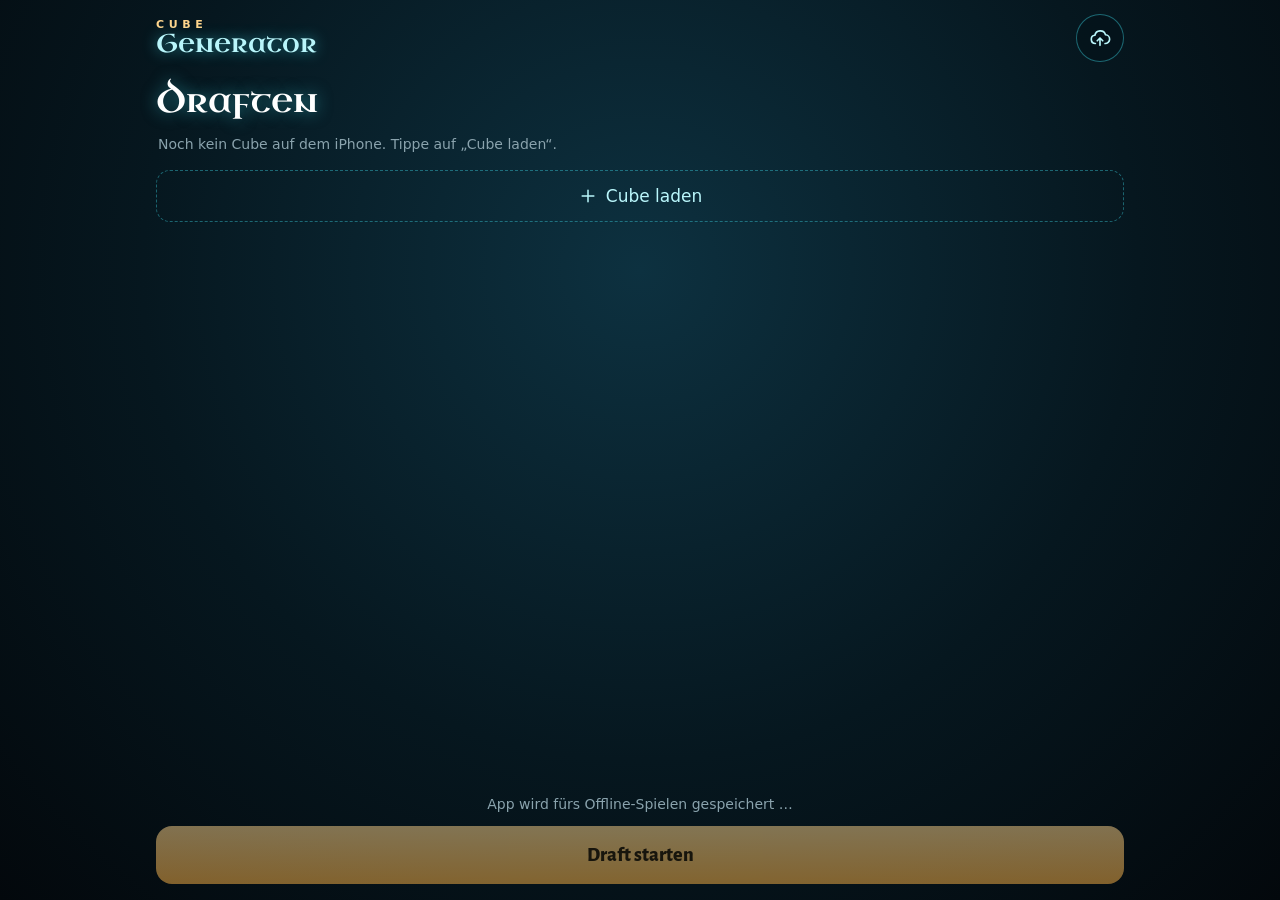
==== index.html @ ec03e6be "Cube Draft 1.0: iPhone-App zum Offline-Draften Co-Authored-By: Claude Opus 5.5 <noreply@anthropic.co" ====
<!doctype html>
<html lang="de">
<head>
<meta charset="utf-8">
<meta name="viewport" content="width=device-width, initial-scale=1, viewport-fit=cover">
<meta name="theme-color" content="#03080c">
<meta name="apple-mobile-web-app-capable" content="yes">
<meta name="mobile-web-app-capable" content="yes">
<meta name="apple-mobile-web-app-status-bar-style" content="black-translucent">
<meta name="apple-mobile-web-app-title" content="Cube Draft">
<title>Cube Draft</title>
<link rel="manifest" href="manifest.webmanifest">
<link rel="apple-touch-icon" href="icons/icon-180.png">
<link rel="icon" type="image/png" href="icons/icon-192.png">
<link rel="stylesheet" href="app.css">
</head>
<body>
<div id="app">
  <!-- ======================================================= Start -->
  <section id="start" class="ansicht" aria-label="Start">
    <header class="kopf">
      <div class="logo"><small>Cube</small><b>Generator</b></div>
      <button type="button" class="rund" id="sync" aria-label="Drafts für den PC sichern" title="Drafts für den PC sichern">
        <svg viewBox="0 0 24 24" aria-hidden="true"><path d="M7 18a4.5 4.5 0 0 1-.6-8.96A6 6 0 0 1 18 8.5a4 4 0 0 1-.5 9.5"/><path d="M12 12v8M9 15l3-3 3 3"/></svg>
        <span class="marke" id="sync_zahl" hidden>0</span>
      </button>
    </header>
    <h1 class="titel">Draften</h1>
    <div class="cubes" id="cubes"></div>
    <button type="button" class="neu-cube" id="cube_laden"><svg viewBox="0 0 24 24" aria-hidden="true"><path d="M12 5v14M5 12h14"/></svg>Cube laden</button>
    <div id="laufend"></div>
    <div class="fuss">
      <p class="netz" id="netz"></p>
      <button type="button" class="gross" id="los" disabled>Draft starten</button>
    </div>
  </section>

  <!-- ======================================================= Draft -->
  <section id="draft" class="ansicht" hidden aria-label="Draft">
    <header class="kopf">
      <button type="button" class="rund klein" data-zurueck aria-label="Pause"><svg viewBox="0 0 24 24" aria-hidden="true"><path d="M19 12H5M11 6l-6 6 6 6"/></svg></button>
      <div class="pick-titel"><span class="pakete" id="d_pakete"></span><b id="d_pick">Pick 1</b><i id="d_richtung" aria-hidden="true"></i></div>
      <button type="button" class="chip-knopf" id="d_pool" aria-label="Deine Picks"><svg viewBox="0 0 24 24" aria-hidden="true"><rect x="7" y="3" width="12" height="16" rx="2"/><path d="M5 6v13a2 2 0 0 0 2 2h9"/></svg><span id="d_pool_zahl">0</span></button>
    </header>
    <div class="paket" id="d_paket"></div>
    <div class="aktion">
      <button type="button" class="leise-knopf" id="d_auto">Bot pickt</button>
      <button type="button" class="gross" id="d_nehmen" disabled>Karte wählen</button>
    </div>
  </section>

  <!-- ======================================================= Deck -->
  <section id="deck" class="ansicht" hidden aria-label="Deck">
    <header class="kopf">
      <button type="button" class="rund klein" data-zurueck aria-label="Zurück"><svg viewBox="0 0 24 24" aria-hidden="true"><path d="M19 12H5M11 6l-6 6 6 6"/></svg></button>
      <div class="pick-titel"><b>Deck</b><span class="zaehler" id="k_zahl"></span></div>
      <button type="button" class="chip-knopf" id="k_bots">Bots</button>
    </header>
    <div class="deck-inhalt" id="k_inhalt"></div>
    <div class="aktion">
      <button type="button" class="leise-knopf" id="k_vorschlag">Vorschlag</button>
      <button type="button" class="gross" id="k_fertig">Fertig</button>
    </div>
  </section>

  <!-- ======================================================= Bot-Decks -->
  <section id="bots" class="ansicht" hidden aria-label="Bot-Decks">
    <header class="kopf">
      <button type="button" class="rund klein" data-zurueck aria-label="Zurück"><svg viewBox="0 0 24 24" aria-hidden="true"><path d="M19 12H5M11 6l-6 6 6 6"/></svg></button>
      <div class="pick-titel"><b>Bot-Decks</b></div>
      <span class="platz"></span>
    </header>
    <div class="deck-inhalt" id="b_inhalt"></div>
  </section>
</div>

<!-- Unterseite (Cube laden, Tisch, Pool) -->
<div class="schleier" id="schleier" hidden></div>
<div class="blatt" id="blatt" role="dialog" aria-modal="true" hidden><div class="griff" aria-hidden="true"></div><div id="blatt_inhalt"></div></div>
<div class="zoom" id="zoom" hidden></div>
<div class="hinweis" id="hinweis" role="status" aria-live="polite" hidden></div>
<input type="file" id="datei" accept=".json,.txt,.csv,application/json,text/plain,text/csv" hidden>

<script type="module" src="app.js"></script>
</body>
</html>
---- app.css ----
/* Cube Draft fürs iPhone – gleicher Stil wie der Generator: tiefes Blaugrün, Eis und Glut */
@font-face{font-family:"Alegreya Sans";font-weight:400;font-display:swap;src:url(fonts/alegreya-sans-400.woff2) format("woff2")}
@font-face{font-family:"Alegreya Sans";font-weight:700;font-display:swap;src:url(fonts/alegreya-sans-700.woff2) format("woff2")}
@font-face{font-family:"Alegreya Sans";font-weight:800;font-display:swap;src:url(fonts/alegreya-sans-800.woff2) format("woff2")}
@font-face{font-family:"Uncial Antiqua";font-weight:400;font-display:swap;src:url(fonts/uncial-antiqua-400.woff2) format("woff2")}
:root{
  --abgrund:#03080c; --tiefe:#06171f; --glas:rgba(5,20,27,.78); --dicht:rgba(3,12,17,.94);
  --eis:#3fe3f2; --eis-hell:#b9f6fb; --eis-matt:rgba(63,227,242,.38); --eis-hauch:rgba(63,227,242,.14);
  --glut:#ffb547; --glut-hell:#ffd58c; --asche:#8aa3ad; --text:#e6f3f5; --rot:#ff7a64; --gruen:#6fe3a1;
  --W:#f3e6b8; --U:#4aa8ff; --B:#a77bd1; --R:#ff6a3d; --G:#46c47a; --M:#e8c15a; --C:#b7c3cc; --L:#b08a5a;
  --zier:"Uncial Antiqua",Georgia,serif; --ui:"Alegreya Sans","Segoe UI",system-ui,sans-serif;
  --oben:env(safe-area-inset-top,0px); --unten:env(safe-area-inset-bottom,0px);
  --links:max(16px,env(safe-area-inset-left,0px)); --rechts:max(16px,env(safe-area-inset-right,0px));
  color-scheme:dark;
}
*{box-sizing:border-box;-webkit-tap-highlight-color:transparent}
[hidden]{display:none!important}
html,body{height:100%;margin:0;overscroll-behavior:none}
body{background:radial-gradient(ellipse at 50% 30%,#0d3140 0%,#06171f 55%,var(--abgrund) 100%) fixed,var(--abgrund);
  color:var(--text);font:17px/1.35 var(--ui);-webkit-font-smoothing:antialiased;-webkit-user-select:none;user-select:none}
button{font:inherit;color:inherit;cursor:pointer}
button:focus-visible,input:focus-visible,select:focus-visible{outline:2px solid var(--glut);outline-offset:2px}
svg{fill:none;stroke:currentColor;stroke-width:1.8;stroke-linecap:round;stroke-linejoin:round}

#app{height:100%}
.ansicht{height:100%;display:flex;flex-direction:column;gap:14px;padding:calc(var(--oben) + 14px) var(--rechts) calc(var(--unten) + 16px) var(--links)}
.kopf{display:flex;align-items:center;justify-content:space-between;gap:10px;flex:none}
.logo{display:flex;flex-direction:column;line-height:1}
.logo small{font-size:11px;font-weight:700;letter-spacing:.42em;text-transform:uppercase;color:var(--glut-hell)}
.logo b{font:400 26px/1.05 var(--zier);color:var(--eis-hell);text-shadow:0 0 14px rgba(63,227,242,.6)}
.rund{position:relative;width:48px;height:48px;flex:none;display:grid;place-items:center;border-radius:50%;border:1px solid rgba(63,227,242,.4);background:var(--glas);color:var(--eis-hell);padding:0}
.rund.klein{width:44px;height:44px}
.rund svg{width:22px;height:22px}
.marke{position:absolute;top:-4px;right:-4px;min-width:20px;height:20px;padding:0 5px;border-radius:999px;display:grid;place-items:center;background:var(--glut);color:#2a1700;font-size:12px;font-weight:800}
.titel{margin:6px 0 0;font:400 34px/1.1 var(--zier);color:#fff;text-shadow:0 0 16px rgba(63,227,242,.5)}
.platz{width:44px}

/* ------------------------------------------------ Cubes */
.cubes{display:flex;flex-direction:column;gap:12px;overflow-y:auto;min-height:0;padding:2px}
.cube{display:flex;align-items:center;gap:14px;min-height:76px;padding:12px 14px;border-radius:16px;border:2px solid rgba(63,227,242,.3);background:var(--glas);text-align:left;width:100%}
.cube[aria-pressed="true"]{border-color:var(--glut);background:rgba(255,181,71,.10)}
.cube-icon{width:44px;height:44px;flex:none;display:grid;place-items:center;border-radius:12px;background:rgba(3,12,17,.6);border:1px solid rgba(63,227,242,.35);color:var(--eis-hell)}
.cube-icon svg{width:24px;height:24px}
.cube-text{display:flex;flex-direction:column;gap:3px;min-width:0;flex:1}
.cube-text b{font-size:19px;font-weight:800;white-space:nowrap;overflow:hidden;text-overflow:ellipsis}
.cube-text span{font-size:15px;color:var(--asche)}
.cube-text .balken{height:4px;border-radius:2px;background:var(--eis-hauch);overflow:hidden;margin-top:4px}
.cube-text .balken i{display:block;height:100%;background:var(--glut);transition:width .3s}
.cube-status{flex:none;font-size:13px;color:var(--asche);display:grid;place-items:center}
.cube-status svg{width:20px;height:20px}
.cube-status.ok{color:var(--gruen)}
.cube-mehr{width:36px;height:36px;flex:none;margin-right:-6px;border:0;border-radius:50%;background:transparent;color:var(--asche);display:grid;place-items:center;padding:0}
.cube-mehr svg{width:22px;height:22px}
.neu-cube{display:flex;align-items:center;justify-content:center;gap:8px;min-height:52px;border-radius:14px;border:1px dashed var(--eis-matt);background:transparent;color:var(--eis-hell);font-size:17px}
.neu-cube svg{width:20px;height:20px}
#laufend:empty{display:none}
.abschnitt{font:700 12px/1 var(--ui);letter-spacing:.16em;text-transform:uppercase;color:var(--asche);margin:6px 2px 8px}
.drafts{display:flex;flex-direction:column;gap:8px}
.draft-zeile{display:flex;align-items:center;gap:12px;padding:10px 12px;border-radius:12px;border:1px solid var(--eis-hauch);background:rgba(3,12,17,.55);text-align:left;width:100%}
.draft-zeile span{flex:1;min-width:0;display:flex;flex-direction:column;gap:2px}
.draft-zeile b{font-weight:700;white-space:nowrap;overflow:hidden;text-overflow:ellipsis}
.draft-zeile small{color:var(--asche);font-size:14px}
.draft-zeile em{font-style:normal;font-size:13px;font-weight:800;color:var(--glut-hell)}
.draft-zeile .weg{width:36px;height:36px;border-radius:50%;border:0;background:transparent;color:var(--asche);display:grid;place-items:center}
.draft-zeile .weg svg{width:18px;height:18px}
.fuss{margin-top:auto;display:flex;flex-direction:column;gap:12px;flex:none}
.netz{display:flex;align-items:center;justify-content:center;gap:8px;margin:0;font-size:14px;color:var(--asche)}
.netz svg{width:16px;height:16px}
.gross{display:flex;align-items:center;justify-content:center;min-height:58px;padding:0 18px;border:0;border-radius:16px;background:linear-gradient(180deg,var(--glut-hell),var(--glut));
  color:#2a1700;font-size:20px;font-weight:800;box-shadow:0 0 24px rgba(255,181,71,.45);white-space:nowrap;overflow:hidden;text-overflow:ellipsis}
.gross:disabled{opacity:.5;box-shadow:none}
.leise-knopf{min-height:58px;padding:0 16px;border-radius:16px;border:1px solid var(--eis-matt);background:var(--glas);color:var(--eis-hell);font-size:16px;flex:none}

/* ------------------------------------------------ Draft */
.pick-titel{display:flex;align-items:center;gap:10px;min-width:0}
.pick-titel b{font-size:22px;font-weight:800;white-space:nowrap}
.pick-titel i{font-style:normal;color:var(--eis);font-size:18px}
.pakete{display:flex;gap:4px}
.pakete span{width:13px;height:19px;border-radius:3px;border:1px solid rgba(63,227,242,.45)}
.pakete span.an{background:var(--glut);border-color:var(--glut);box-shadow:0 0 10px rgba(255,181,71,.6)}
.pakete span.durch{background:rgba(63,227,242,.25)}
.chip-knopf{display:inline-flex;align-items:center;gap:6px;height:44px;padding:0 12px;border-radius:999px;border:1px solid rgba(63,227,242,.35);background:var(--glas);font-size:17px;font-weight:800;flex:none}
.chip-knopf svg{width:18px;height:18px;color:var(--eis)}
.zaehler{font-size:15px;color:var(--asche);font-weight:700}
.paket{flex:1;min-height:0;overflow-y:auto;display:grid;grid-template-columns:repeat(3,minmax(0,1fr));gap:10px;align-content:start;padding:4px 2px 8px}
.karte{position:relative;width:100%;aspect-ratio:63/88;padding:0;border:0;border-radius:5%/3.6%;background:#0b1d24;overflow:visible;
  box-shadow:0 6px 14px rgba(0,0,0,.5);transition:transform .15s,box-shadow .15s,opacity .25s;touch-action:manipulation}
.karte img{position:absolute;inset:0;width:100%;height:100%;display:block;border-radius:inherit;object-fit:cover;pointer-events:none;-webkit-touch-callout:none}
.karte .ersatz{position:absolute;inset:0;display:flex;flex-direction:column;gap:4px;padding:7px;border-radius:inherit;border:1px solid var(--eis-matt);font-size:12px;text-align:left;overflow:hidden;background:linear-gradient(160deg,#10303c,#071820)}
.karte .ersatz b{font-size:12.5px;line-height:1.15}
.karte .ersatz small{color:var(--asche);font-size:10.5px}
.karte.an{transform:translateY(-4px) scale(1.03);box-shadow:0 0 0 3px var(--glut),0 0 24px rgba(255,181,71,.6)}
.karte.weg{transform:translateY(40vh) scale(.3);opacity:0}
.karte .nr{position:absolute;left:6px;top:6px;min-width:22px;height:22px;border-radius:11px;display:grid;place-items:center;background:var(--glut);color:#2a1700;font-size:12px;font-weight:800}
.foil{position:absolute;inset:0;pointer-events:none;border-radius:inherit;mix-blend-mode:color-dodge;opacity:.8;
  background:linear-gradient(115deg,transparent 15%,rgba(255,92,205,.5) 30%,rgba(92,240,255,.5) 42%,rgba(255,240,120,.5) 54%,rgba(120,255,170,.45) 64%,transparent 80%);
  background-size:300% 300%;animation:foil 3s linear infinite}
@keyframes foil{0%{background-position:100% 0}100%{background-position:0 100%}}
.stern{position:absolute;top:-6px;right:-6px;width:22px;height:22px;display:grid;place-items:center;border-radius:50%;background:var(--glut);color:#2a1700;box-shadow:0 0 12px rgba(255,181,71,.8);pointer-events:none}
.stern svg{width:13px;height:13px;fill:currentColor;stroke:none}
.aktion{display:flex;gap:10px;flex:none}
.aktion .gross{flex:1}

/* ------------------------------------------------ Deck */
.deck-inhalt{flex:1;min-height:0;overflow-y:auto;display:flex;flex-direction:column;gap:16px;padding:2px 2px 8px}
.raster{display:grid;grid-template-columns:repeat(4,minmax(0,1fr));gap:8px}
.raster .karte{box-shadow:0 3px 8px rgba(0,0,0,.5)}
.raster .karte.aus{opacity:.38}
.krone{position:absolute;right:-5px;bottom:-5px;width:26px;height:26px;border-radius:50%;border:1px solid var(--glut);background:var(--dicht);color:var(--glut-hell);display:grid;place-items:center;font-size:14px;line-height:1}
.krone.an{background:var(--glut);color:#2a1700}
.basics{display:grid;grid-template-columns:repeat(5,minmax(0,1fr));gap:8px}
.basic{display:flex;flex-direction:column;align-items:center;gap:6px;padding:8px 4px;border-radius:12px;border:1px solid var(--eis-hauch);background:rgba(3,12,17,.55)}
.basic i{width:14px;height:14px;border-radius:50%}
.basic b{font-size:20px;font-weight:800}
.basic div{display:flex;gap:6px}
.basic button{width:32px;height:32px;border-radius:50%;border:1px solid var(--eis-matt);background:rgba(63,227,242,.08);color:var(--eis);font-size:18px;line-height:1;padding:0}
.kurve{display:flex;align-items:flex-end;gap:6px;height:56px}
.kurve div{flex:1;display:flex;flex-direction:column;align-items:center;gap:3px;font-size:12px;color:var(--asche)}
.kurve i{display:block;width:70%;border-radius:3px 3px 0 0;background:linear-gradient(180deg,var(--eis),rgba(63,227,242,.3))}
.bot{border:1px solid var(--eis-hauch);border-radius:14px;padding:12px;background:rgba(3,12,17,.55)}
.bot h3{margin:0;display:flex;align-items:center;gap:8px;font-size:17px}
.bot p{margin:4px 0 0;color:var(--asche);font-size:14px}
.bot ul{margin:8px 0 0;padding:0;list-style:none;columns:2;column-gap:12px;font-size:14px}
.bot li{break-inside:avoid;padding:1px 0}
.pips{display:inline-flex;gap:3px}
.pips i{width:11px;height:11px;border-radius:50%}

/* ------------------------------------------------ Unterseite */
.schleier{position:fixed;inset:0;background:rgba(1,5,8,.66);z-index:20}
.blatt{position:fixed;left:0;right:0;bottom:0;z-index:21;max-height:88vh;display:flex;flex-direction:column;gap:12px;
  padding:8px var(--rechts) calc(var(--unten) + 18px) var(--links);border-radius:22px 22px 0 0;border-top:1px solid var(--eis-matt);
  background:linear-gradient(180deg,#0b2730,#050f14);box-shadow:0 -12px 40px rgba(0,0,0,.6);animation:hoch .25s ease-out}
@keyframes hoch{from{transform:translateY(40px);opacity:0}to{transform:none;opacity:1}}
.griff{width:42px;height:5px;border-radius:3px;background:var(--eis-matt);margin:0 auto 4px;flex:none}
#blatt_inhalt{overflow-y:auto;min-height:0;display:flex;flex-direction:column;gap:14px}
.blatt h2{margin:0;font:400 24px/1.1 var(--zier);color:#fff}
.blatt .zeile{display:flex;align-items:center;justify-content:space-between;gap:12px;min-height:52px;padding:6px 6px 6px 14px;border-radius:12px;border:1px solid var(--eis-hauch);background:rgba(3,12,17,.6)}
.blatt .zeile>span{font-weight:700}
.stepper{display:flex;align-items:center;gap:10px}
.stepper button{width:40px;height:40px;border-radius:50%;border:1px solid var(--eis-matt);background:rgba(63,227,242,.08);color:var(--eis);font-size:22px;line-height:1;padding:0}
.stepper output{min-width:76px;text-align:center;font-weight:800}
.quelle{display:flex;align-items:center;gap:12px;padding:12px 14px;border-radius:14px;border:1px solid var(--eis-matt);background:rgba(3,12,17,.6);text-align:left;width:100%}
.quelle svg{width:24px;height:24px;flex:none;color:var(--eis-hell)}
.quelle span{display:flex;flex-direction:column;gap:2px;min-width:0}
.quelle small{color:var(--asche);font-size:14px}
.quelle[disabled]{opacity:.5}
.feld{display:flex;flex-direction:column;gap:6px}
.feld label{font-size:13px;font-weight:700;letter-spacing:.12em;text-transform:uppercase;color:var(--asche)}
.feld input,.feld select{min-height:48px;border-radius:12px;border:1px solid var(--eis-matt);background:rgba(0,0,0,.35);color:var(--text);padding:0 12px;font:inherit;-webkit-user-select:text;user-select:text}
.segmente{display:flex;gap:8px}
.segmente button{flex:1;min-height:46px;border-radius:12px;border:1px solid var(--eis-matt);background:rgba(3,12,17,.6)}
.segmente button[aria-pressed="true"]{border-color:var(--glut);background:rgba(255,181,71,.14);color:var(--glut-hell)}
.klein-text{margin:0;color:var(--asche);font-size:14px}
.fehler-text{margin:0;color:var(--rot);font-size:15px}
.pool-kopf{display:flex;align-items:center;gap:12px;flex-wrap:wrap;color:var(--asche);font-size:15px}

.zoom{position:fixed;inset:0;z-index:30;display:flex;align-items:center;justify-content:center;gap:10px;flex-wrap:wrap;padding:calc(var(--oben) + 20px) var(--rechts) calc(var(--unten) + 20px) var(--links);background:rgba(1,5,8,.88)}
.zoom-karte{position:relative;width:min(86vw,380px);aspect-ratio:63/88;border-radius:4.75%/3.5%;box-shadow:0 20px 50px rgba(0,0,0,.7);overflow:hidden}
.zoom.zwei .zoom-karte{width:min(44vw,300px)}
.zoom-karte img{position:absolute;inset:0;width:100%;height:100%;object-fit:cover}
.zoom .ersatz-gross{position:absolute;inset:0;display:flex;flex-direction:column;gap:8px;padding:18px;background:linear-gradient(160deg,#10303c,#071820);border:1px solid var(--eis-matt);border-radius:inherit;font-size:16px;overflow:auto}
.hinweis{position:fixed;left:50%;bottom:calc(var(--unten) + 92px);transform:translateX(-50%);z-index:40;max-width:calc(100% - 32px);padding:11px 16px;border-radius:14px;
  background:var(--dicht);border:1px solid var(--eis-matt);box-shadow:0 10px 30px rgba(0,0,0,.6);font-size:15px;text-align:center}
.lade{display:grid;place-items:center;gap:10px;padding:30px 0;color:var(--asche)}
.lade i{width:34px;height:34px;border-radius:50%;border:3px solid var(--eis-hauch);border-top-color:var(--eis);animation:dreh 1s linear infinite}
@keyframes dreh{to{transform:rotate(360deg)}}
@media (prefers-reduced-motion:reduce){.foil,.lade i{animation:none}.blatt{animation:none}.karte{transition:none}}
@media (min-width:700px){.paket{grid-template-columns:repeat(5,minmax(0,1fr))}.raster{grid-template-columns:repeat(6,minmax(0,1fr))}#app{max-width:1000px;margin:0 auto}}
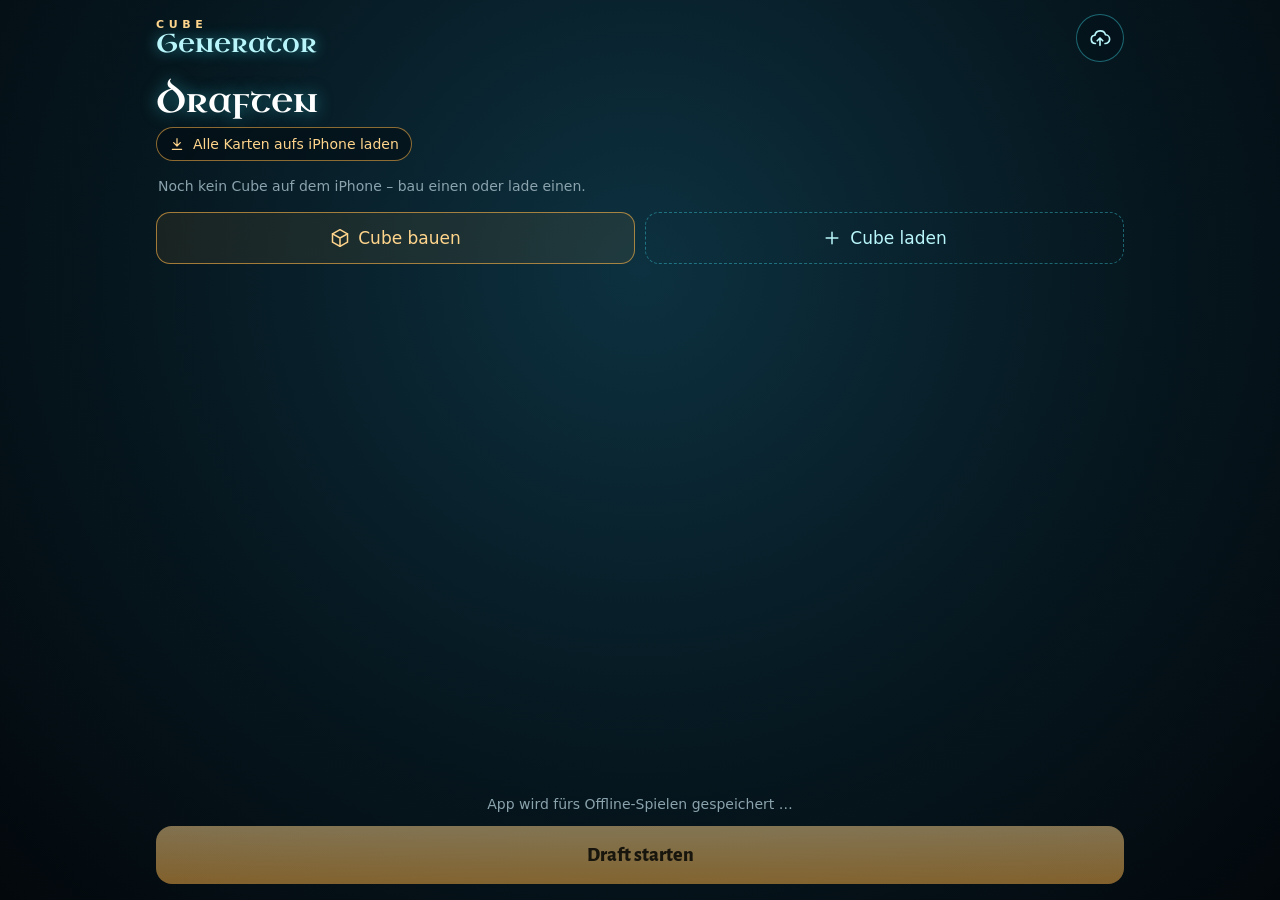
==== commit 0fc01223: "Alle Karten aufs iPhone, Cubes auf dem iPhone bauen Co-Authored-By: Claude Opus 5.5 <noreply@anthrop" ====
--- a/index.html
+++ b/index.html
@@ -26,8 +26,12 @@
       </button>
     </header>
     <h1 class="titel">Draften</h1>
+    <button type="button" class="db-chip" id="db_chip"></button>
     <div class="cubes" id="cubes"></div>
-    <button type="button" class="neu-cube" id="cube_laden"><svg viewBox="0 0 24 24" aria-hidden="true"><path d="M12 5v14M5 12h14"/></svg>Cube laden</button>
+    <div class="zwei-knoepfe">
+      <button type="button" class="neu-cube" id="cube_bauen"><svg viewBox="0 0 24 24" aria-hidden="true"><path d="M12 2l9 5v10l-9 5-9-5V7z"/><path d="M12 22V12M21 7l-9 5-9-5"/></svg>Cube bauen</button>
+      <button type="button" class="neu-cube" id="cube_laden"><svg viewBox="0 0 24 24" aria-hidden="true"><path d="M12 5v14M5 12h14"/></svg>Cube laden</button>
+    </div>
     <div id="laufend"></div>
     <div class="fuss">
       <p class="netz" id="netz"></p>
@@ -76,7 +80,7 @@
 
 <!-- Unterseite (Cube laden, Tisch, Pool) -->
 <div class="schleier" id="schleier" hidden></div>
-<div class="blatt" id="blatt" role="dialog" aria-modal="true" hidden><div class="griff" aria-hidden="true"></div><div id="blatt_inhalt"></div></div>
+<div class="blatt" id="blatt" role="dialog" aria-modal="true" hidden><div class="griff" aria-hidden="true"></div><button type="button" class="blatt-zu" id="blatt_zu" aria-label="Schließen"><svg viewBox="0 0 24 24" aria-hidden="true"><path d="M6 6l12 12M18 6L6 18"/></svg></button><div id="blatt_inhalt"></div></div>
 <div class="zoom" id="zoom" hidden></div>
 <div class="hinweis" id="hinweis" role="status" aria-live="polite" hidden></div>
 <input type="file" id="datei" accept=".json,.txt,.csv,application/json,text/plain,text/csv" hidden>
--- a/app.css
+++ b/app.css
@@ -53,6 +53,22 @@
 .cube-mehr svg{width:22px;height:22px}
 .neu-cube{display:flex;align-items:center;justify-content:center;gap:8px;min-height:52px;border-radius:14px;border:1px dashed var(--eis-matt);background:transparent;color:var(--eis-hell);font-size:17px}
 .neu-cube svg{width:20px;height:20px}
+.zwei-knoepfe{display:flex;gap:10px;flex:none}
+.zwei-knoepfe .neu-cube{flex:1}
+#cube_bauen{border-style:solid;border-color:rgba(255,181,71,.6);color:var(--glut-hell);background:rgba(255,181,71,.08)}
+.db-chip{align-self:flex-start;display:inline-flex;align-items:center;gap:8px;min-height:34px;margin-top:-6px;padding:0 12px;border-radius:999px;
+  border:1px solid var(--eis-hauch);background:rgba(3,12,17,.55);color:var(--asche);font-size:14px;flex:none}
+.db-chip b{color:var(--text);font-weight:700}
+.db-chip.fehlt{border-color:rgba(255,181,71,.55);color:var(--glut-hell)}
+.db-chip svg{width:16px;height:16px}
+.balken-gross{height:8px;border-radius:4px;background:var(--eis-hauch);overflow:hidden}
+.balken-gross i{display:block;height:100%;background:var(--glut);transition:width .3s}
+.stufen{display:grid;grid-template-columns:repeat(2,minmax(0,1fr));gap:8px}
+.stufen button{display:flex;flex-direction:column;align-items:center;gap:4px;min-height:62px;border-radius:12px;border:1px solid var(--eis-matt);background:rgba(3,12,17,.6)}
+.stufen button[aria-pressed="true"]{border-color:var(--glut);background:rgba(255,181,71,.14);color:var(--glut-hell)}
+.flammen{display:flex;gap:2px}
+.flammen svg{width:12px;height:17px;fill:rgba(138,163,173,.35);stroke:none}
+.flammen svg.an{fill:var(--glut)}
 #laufend:empty{display:none}
 .abschnitt{font:700 12px/1 var(--ui);letter-spacing:.16em;text-transform:uppercase;color:var(--asche);margin:6px 2px 8px}
 .drafts{display:flex;flex-direction:column;gap:8px}
@@ -132,6 +148,9 @@
   background:linear-gradient(180deg,#0b2730,#050f14);box-shadow:0 -12px 40px rgba(0,0,0,.6);animation:hoch .25s ease-out}
 @keyframes hoch{from{transform:translateY(40px);opacity:0}to{transform:none;opacity:1}}
 .griff{width:42px;height:5px;border-radius:3px;background:var(--eis-matt);margin:0 auto 4px;flex:none}
+.blatt-zu{position:absolute;top:12px;right:max(12px,env(safe-area-inset-right,0px));width:38px;height:38px;border-radius:50%;border:1px solid var(--eis-hauch);background:rgba(3,12,17,.6);color:var(--asche);display:grid;place-items:center;padding:0;z-index:1}
+.blatt-zu svg{width:18px;height:18px}
+.blatt h2{padding-right:44px}
 #blatt_inhalt{overflow-y:auto;min-height:0;display:flex;flex-direction:column;gap:14px}
 .blatt h2{margin:0;font:400 24px/1.1 var(--zier);color:#fff}
 .blatt .zeile{display:flex;align-items:center;justify-content:space-between;gap:12px;min-height:52px;padding:6px 6px 6px 14px;border-radius:12px;border:1px solid var(--eis-hauch);background:rgba(3,12,17,.6)}
